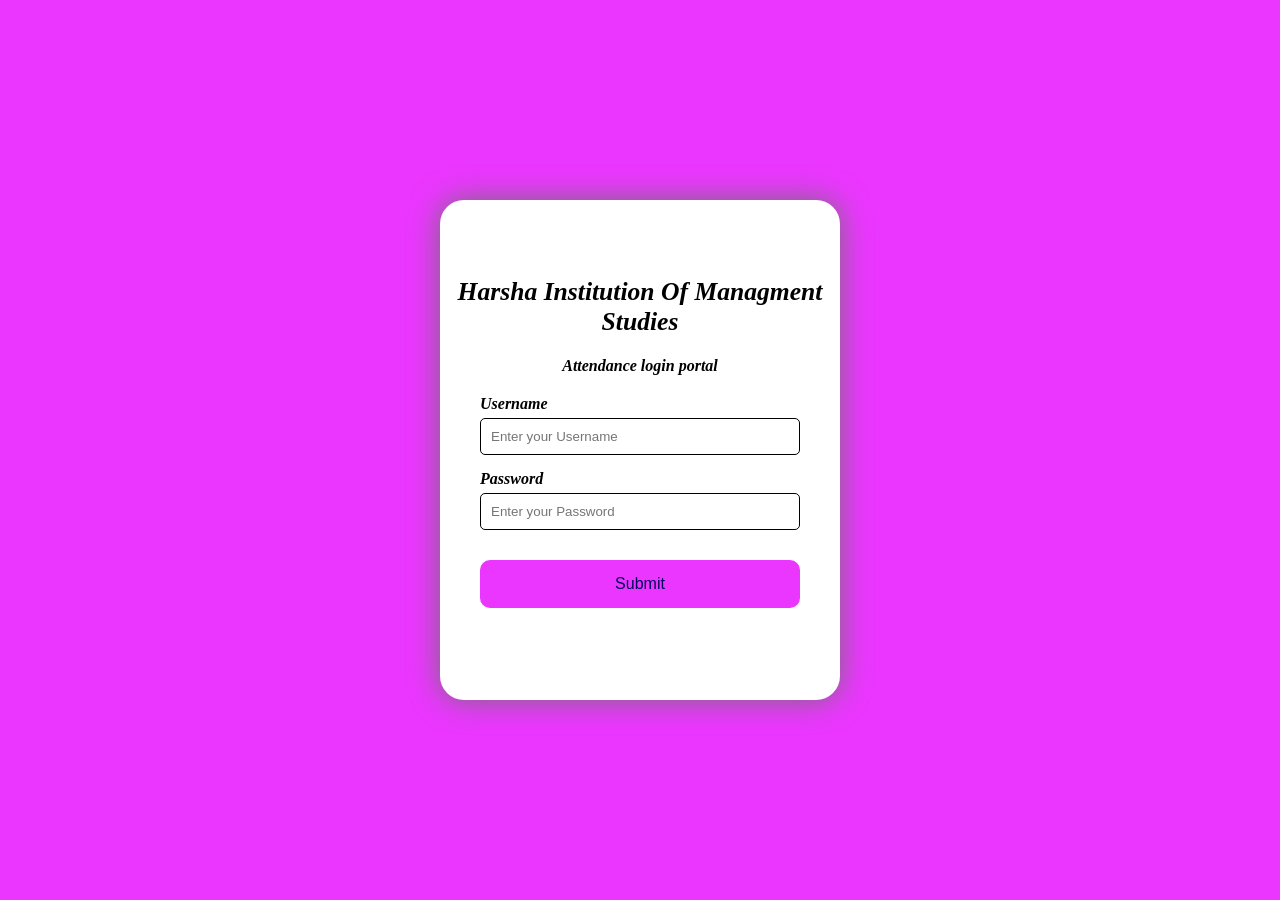
==== index.html @ d4bea23a "attandance" ====
<!DOCTYPE html>
<html lang="en">
<head>
    <meta charset="UTF-8">
    <meta name="viewport" content="width=device-width, initial-scale=1.0">
    <title>attendance</title>
    <link rel="stylesheet" href="index.css">
    <link rel="stylesheet" href="at.html">
    <script src="index.js"></script>
</head>
<body>
    <div class="container">
        <h1>Harsha Institution Of Managment Studies</h1>
        <h3>Attendance login portal</h3>
        <form>
            <label for="first">Username</label>
            <input type="text" id="first" name="first" placeholder="Enter your Username" required>

            <label for="password">Password</label>
            <input type="password" id="password" name="password" placeholder="Enter your Password" required>

            <button type="submit">Submit</button>
            
        </form>
    </div>
</body>
</html>
---- index.css ----
* {
  margin: 0;
  box-sizing: border-box;
  padding: 0;
}
body {
  display: flex;
  justify-content: center;
  align-items: center;
  height: 100vh;
  background-color: #eb36ff;
}
.container {
  width: 400px;
  height: 500px;
  background: #ffffff;
  display: flex;
  align-items: center;
  justify-content: center;
  border-radius: 1.5rem;
  box-shadow: 0px 0px 30px rgb(115, 113, 113);
  flex-direction: column;
  text-align: center;
}
.container h1 {
  margin-bottom: 20px;
  font-size: 1.6rem;
  font-style: italic;
}
.container h3 {
  margin-bottom: 10px;
  font-size: 1rem;
  font-style: italic;
}
form {
  width: 80%;
}
label {
  display: block;
  width: 100%;
  margin-top: 10px;
  margin-bottom: 5px;
  text-align: left;
  font-weight: bold;
  font-style: italic;
}
input {
  display: block;
  width: 100%;
  margin-bottom: 15px;
  padding: 10px;
  box-sizing: border-box;
  border: 1px solid #000000;
  border-radius: 5px;
}
input:focus {
  outline: none;
  border: 2px solid #eb36ff;
}
input[type="text"]:focus {
  font-style: italic;
  letter-spacing: 0.1rem;
}
button {
  padding: 15px;
  border-radius: 10px;
  margin-top: 15px;
  margin-bottom: 15px;
  border: none;
  color: #02075d;
  cursor: pointer;
  background-color: #eb36ff;
  width: 100%;
  font-size: 16px;
}
.wrap {
  display: flex;
  justify-content: center;
  align-items: center;
}
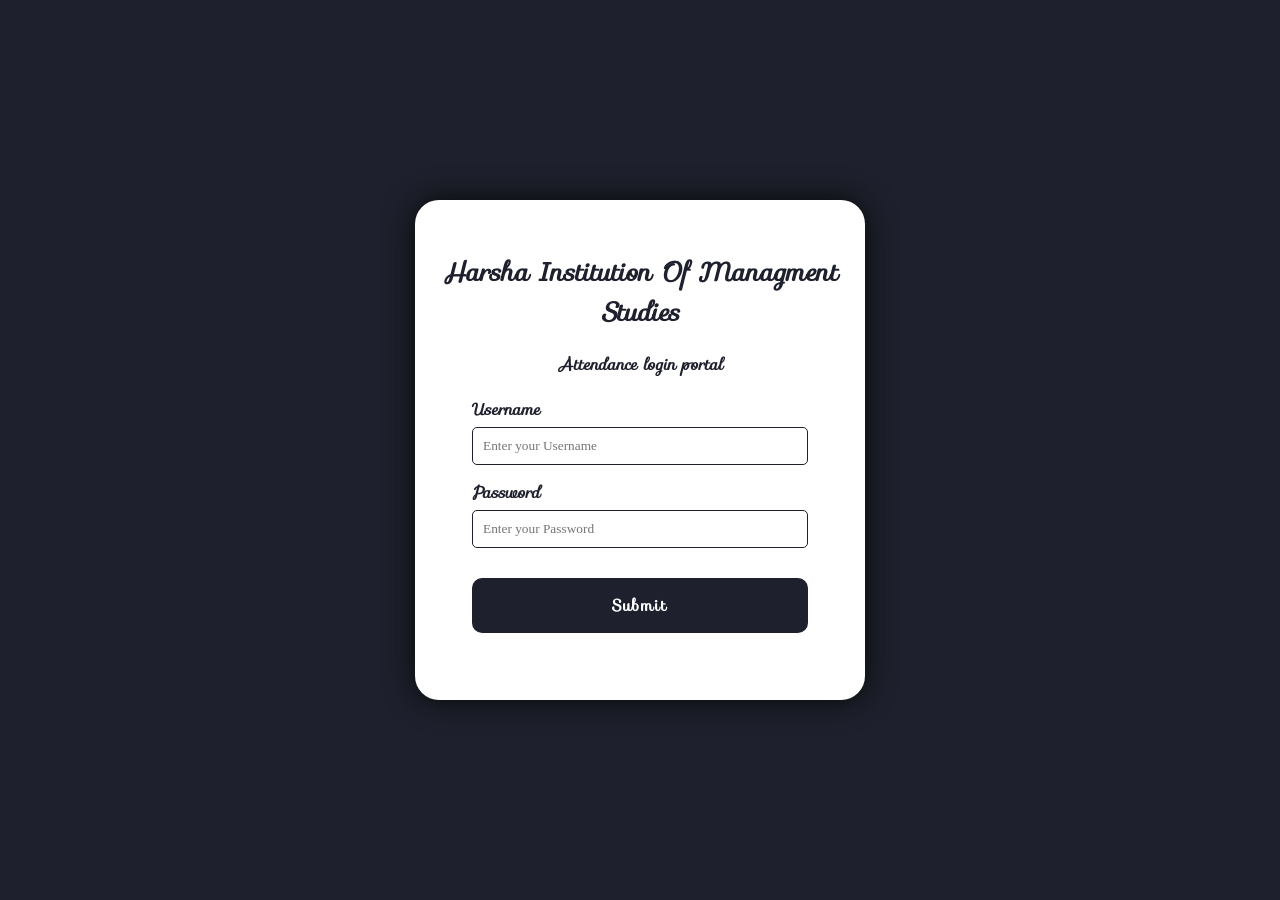
==== commit 47bac310: "push" ====
--- a/index.html
+++ b/index.html
@@ -6,6 +6,7 @@
     <title>attendance</title>
     <link rel="stylesheet" href="index.css">
     <link rel="stylesheet" href="at.html">
+    <link rel="stylesheet" href="https://fonts.googleapis.com/css?family=Sofia">
     <script src="index.js"></script>
 </head>
 <body>
--- a/index.css
+++ b/index.css
@@ -8,19 +8,24 @@
   justify-content: center;
   align-items: center;
   height: 100vh;
-  background-color: #eb36ff;
+  background-color: #1e212d;
+  padding: 20px;
 }
 .container {
-  width: 400px;
+  max-width: 450px;
   height: 500px;
   background: #ffffff;
   display: flex;
   align-items: center;
   justify-content: center;
   border-radius: 1.5rem;
-  box-shadow: 0px 0px 30px rgb(115, 113, 113);
+  box-shadow: 0px 0px 30px rgb(8, 8, 8);
   flex-direction: column;
   text-align: center;
+  padding: 15px;
+  background: white;
+  color: #1e212d;
+  font-family: "Sofia", sans-serif;
 }
 .container h1 {
   margin-bottom: 20px;
@@ -50,15 +55,16 @@
   margin-bottom: 15px;
   padding: 10px;
   box-sizing: border-box;
-  border: 1px solid #000000;
+  border: 1px solid #1e212d;
   border-radius: 5px;
+  font-family: "Trirong", serif;
 }
 input:focus {
   outline: none;
-  border: 2px solid #eb36ff;
+  border: 2px solid #1e212d;
+  
 }
 input[type="text"]:focus {
-  font-style: italic;
   letter-spacing: 0.1rem;
 }
 button {
@@ -67,11 +73,14 @@
   margin-top: 15px;
   margin-bottom: 15px;
   border: none;
-  color: #02075d;
+  color: white;
   cursor: pointer;
-  background-color: #eb36ff;
+  background-color: #1e212d;
   width: 100%;
   font-size: 16px;
+  letter-spacing: 0.1rem;
+  font-weight: bold;
+  font-family: "Sofia", sans-serif;
 }
 .wrap {
   display: flex;
